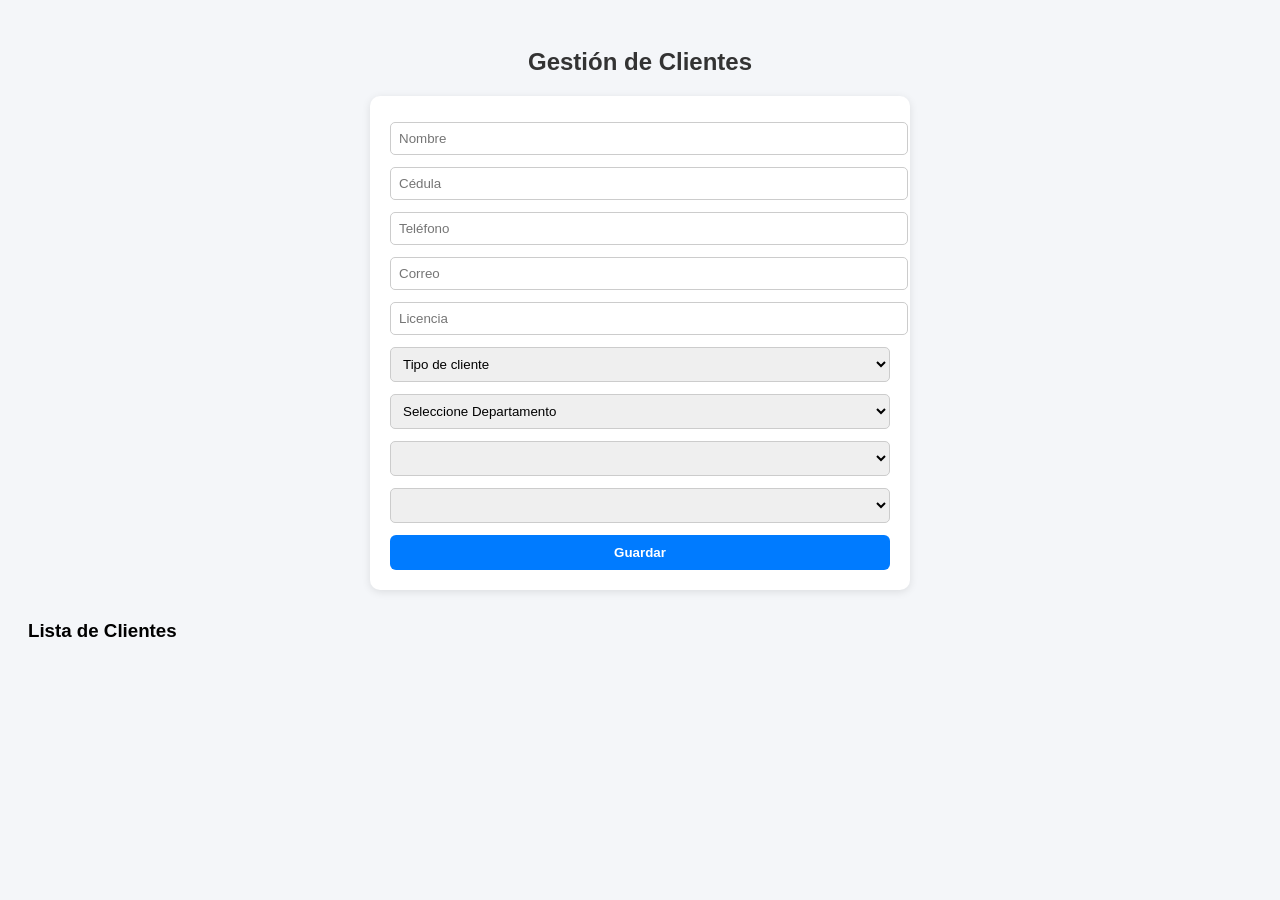
==== index.html @ 6dc6f6e0 "primer commit" ====
<!DOCTYPE html>
<html lang="es">
<head>
  <meta charset="UTF-8">
  <title>Clientes</title>
  <link rel="stylesheet" href="admin.css"> 
</head>
<body>

<h2>Gestión de Clientes</h2>

<form id="formCliente">
  <input type="text" id="nombre" placeholder="Nombre" required>
  <input type="text" id="cedula" placeholder="Cédula" required>
  <input type="text" id="telefono" placeholder="Teléfono">
  <input type="email" id="correo" placeholder="Correo">
  <input type="text" id="licencia" placeholder="Licencia">

  <select id="tipo" required>
    <option value="">Tipo de cliente</option>
    <option value="frecuente">Frecuente</option>
    <option value="nuevo">Nuevo</option>
  </select>

  <select id="departamento" required></select>
  <select id="municipio" required></select>
  <select id="barrio" required></select>

  <button type="submit">Guardar</button>
</form>

<h3>Lista de Clientes</h3>
<ul id="listaClientes"></ul>

<!-- ENV (tus datos) -->
<script src="env.js"></script>

<!-- TU SCRIPT -->
<script src="script.js"></script>

</body>
</html>
---- admin.css ----
body {
    font-family: Arial, sans-serif;
    padding: 20px;
    background: #f4f6f9;
}

h1, h2 {
    text-align: center;
    color: #333;
}

form {
    background: white;
    padding: 20px;
    border-radius: 10px;
    max-width: 500px;
    margin: 0 auto 30px auto;
    box-shadow: 0 2px 8px rgba(0,0,0,0.1);
}

label {
    font-weight: bold;
    margin-top: 10px;
}

input, select {
    display: block;
    width: 100%;
    margin: 6px 0 12px 0;
    padding: 8px;
    border-radius: 5px;
    border: 1px solid #ccc;
}

button {
    width: 100%;
    padding: 10px;
    background: #007bff;
    color: white;
    border: none;
    border-radius: 6px;
    cursor: pointer;
    font-weight: bold;
}

button:hover {
    background: #0056b3;
}

table {
    width: 100%;
    background: white;
    border-collapse: collapse;
    box-shadow: 0 2px 8px rgba(0,0,0,0.1);
}

th {
    background: #007bff;
    color: white;
}

th, td {
    padding: 10px;
    border: 1px solid #ddd;
    text-align: center;
}

td button {
    width: auto;
    padding: 5px 10px;
    margin: 2px;
}

td button:first-child {
    background: #28a745;
}

td button:last-child {
    background: #dc3545;
}
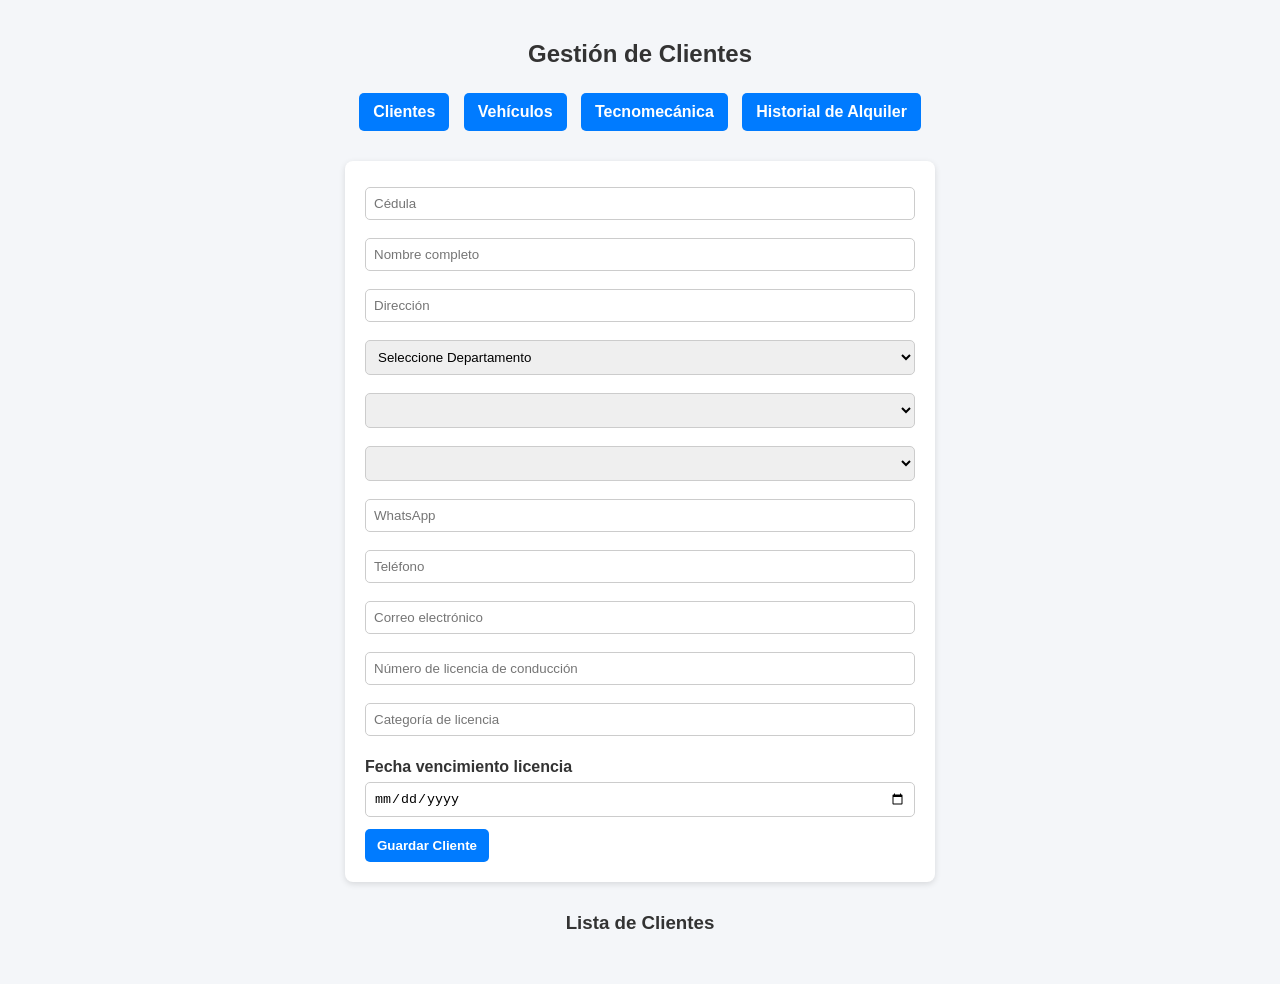
==== commit e7f614eb: "Completar entidades principales del proyecto" ====
--- a/index.html
+++ b/index.html
@@ -9,33 +9,46 @@
 
 <h2>Gestión de Clientes</h2>
 
+<nav class="menu-navegacion">
+  <a href="index.html">Clientes</a>
+  <a href="vehiculos.html">Vehículos</a>
+  <a href="tecnomecanica.html">Tecnomecánica</a>
+  <a href="historial.html">Historial de Alquiler</a>
+</nav>
+
 <form id="formCliente">
-  <input type="text" id="nombre" placeholder="Nombre" required>
   <input type="text" id="cedula" placeholder="Cédula" required>
-  <input type="text" id="telefono" placeholder="Teléfono">
-  <input type="email" id="correo" placeholder="Correo">
-  <input type="text" id="licencia" placeholder="Licencia">
 
-  <select id="tipo" required>
-    <option value="">Tipo de cliente</option>
-    <option value="frecuente">Frecuente</option>
-    <option value="nuevo">Nuevo</option>
-  </select>
+  <input type="text" id="nombre" placeholder="Nombre completo" required>
+
+  <input type="text" id="direccion" placeholder="Dirección" required>
 
   <select id="departamento" required></select>
+
   <select id="municipio" required></select>
+
   <select id="barrio" required></select>
 
-  <button type="submit">Guardar</button>
+  <input type="text" id="whatsapp" placeholder="WhatsApp">
+
+  <input type="text" id="telefono" placeholder="Teléfono">
+
+  <input type="email" id="email" placeholder="Correo electrónico">
+
+  <input type="text" id="numeroLicenciaConduccion" placeholder="Número de licencia de conducción">
+
+  <input type="text" id="categoriaLicencia" placeholder="Categoría de licencia">
+
+  <label for="fechaVencimientoLicencia">Fecha vencimiento licencia</label>
+  <input type="date" id="fechaVencimientoLicencia">
+
+  <button type="submit">Guardar Cliente</button>
 </form>
 
 <h3>Lista de Clientes</h3>
 <ul id="listaClientes"></ul>
 
-<!-- ENV (tus datos) -->
 <script src="env.js"></script>
-
-<!-- TU SCRIPT -->
 <script src="script.js"></script>
 
 </body>
--- a/admin.css
+++ b/admin.css
@@ -1,81 +1,118 @@
 body {
-    font-family: Arial, sans-serif;
-    padding: 20px;
-    background: #f4f6f9;
+  font-family: Arial, sans-serif;
+  background: #f4f6f9;
+  margin: 0;
+  padding: 20px;
+  color: #333;
 }
 
-h1, h2 {
-    text-align: center;
-    color: #333;
+h1, h2, h3 {
+  text-align: center;
+  color: #333;
+}
+
+.menu-navegacion {
+  text-align: center;
+  margin-bottom: 25px;
+}
+
+.menu-navegacion a {
+  display: inline-block;
+  background: #007bff;
+  color: white;
+  text-decoration: none;
+  padding: 10px 14px;
+  margin: 5px;
+  border-radius: 5px;
+  font-weight: bold;
+}
+
+.menu-navegacion a:hover {
+  background: #0056b3;
 }
 
 form {
-    background: white;
-    padding: 20px;
-    border-radius: 10px;
-    max-width: 500px;
-    margin: 0 auto 30px auto;
-    box-shadow: 0 2px 8px rgba(0,0,0,0.1);
+  background: white;
+  padding: 20px;
+  border-radius: 8px;
+  max-width: 550px;
+  margin: 0 auto 30px auto;
+  box-shadow: 0 2px 6px rgba(0,0,0,0.12);
 }
 
 label {
-    font-weight: bold;
-    margin-top: 10px;
+  font-weight: bold;
+  display: block;
+  margin-top: 10px;
 }
 
 input, select {
-    display: block;
-    width: 100%;
-    margin: 6px 0 12px 0;
-    padding: 8px;
-    border-radius: 5px;
-    border: 1px solid #ccc;
+  width: 100%;
+  padding: 8px;
+  margin: 6px 0 12px 0;
+  border: 1px solid #ccc;
+  border-radius: 5px;
+  box-sizing: border-box;
 }
 
 button {
-    width: 100%;
-    padding: 10px;
-    background: #007bff;
-    color: white;
-    border: none;
-    border-radius: 6px;
-    cursor: pointer;
-    font-weight: bold;
+  background: #007bff;
+  color: white;
+  border: none;
+  padding: 9px 12px;
+  border-radius: 5px;
+  cursor: pointer;
+  font-weight: bold;
 }
 
 button:hover {
-    background: #0056b3;
+  background: #0056b3;
 }
 
-table {
-    width: 100%;
-    background: white;
-    border-collapse: collapse;
-    box-shadow: 0 2px 8px rgba(0,0,0,0.1);
+ul {
+  max-width: 900px;
+  margin: 0 auto 30px auto;
+  padding: 0;
 }
 
-th {
-    background: #007bff;
-    color: white;
+li {
+  list-style: none;
+  background: white;
+  margin-bottom: 10px;
+  padding: 12px;
+  border-radius: 6px;
+  border-left: 5px solid #007bff;
+  box-shadow: 0 1px 4px rgba(0,0,0,0.1);
 }
 
-th, td {
-    padding: 10px;
-    border: 1px solid #ddd;
-    text-align: center;
+li button {
+  width: auto;
+  margin-left: 5px;
+  padding: 6px 10px;
+  font-size: 13px;
 }
 
-td button {
-    width: auto;
-    padding: 5px 10px;
-    margin: 2px;
+li button:first-of-type {
+  background: #28a745;
 }
 
-td button:first-child {
-    background: #28a745;
+li button:first-of-type:hover {
+  background: #1e7e34;
 }
 
-td button:last-child {
-    background: #dc3545;
+li button:last-of-type {
+  background: #dc3545;
 }
 
+li button:last-of-type:hover {
+  background: #b52a37;
+}
+
+a {
+  color: #007bff;
+  font-weight: bold;
+}
+
+a:hover {
+  color: #0056b3;
+}
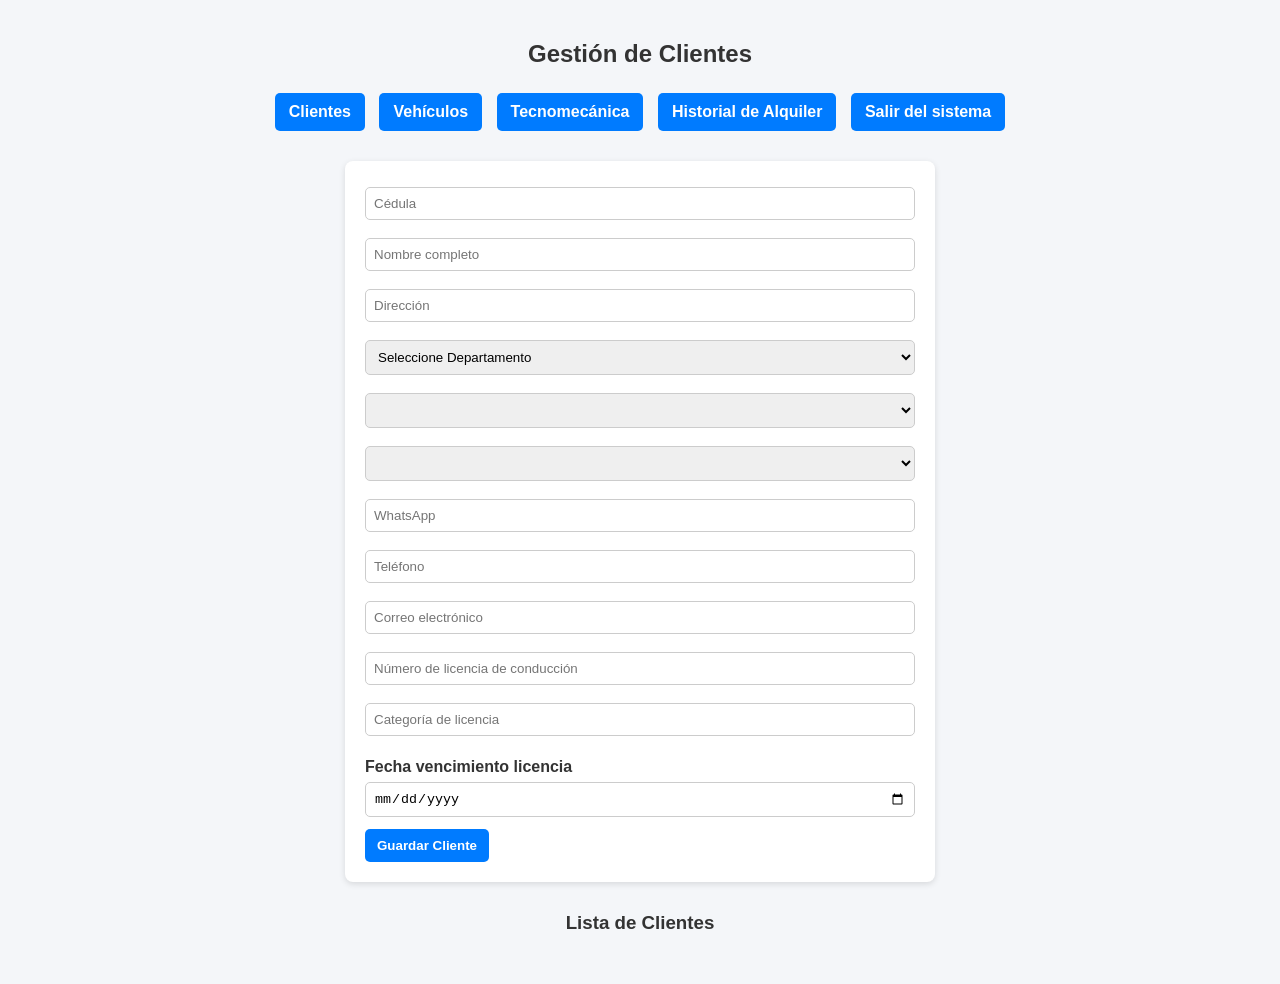
==== commit 23f9d10b: "Add logout button with alert on click" ====
--- a/index.html
+++ b/index.html
@@ -14,6 +14,7 @@
   <a href="vehiculos.html">Vehículos</a>
   <a href="tecnomecanica.html">Tecnomecánica</a>
   <a href="historial.html">Historial de Alquiler</a>
+  <a href="index.html" class="btn-salir" onclick="alert('Has salido del sistema');">Salir del sistema</a>
 </nav>
 
 <form id="formCliente">
@@ -52,4 +53,4 @@
 <script src="script.js"></script>
 
 </body>
-</html>+</html>
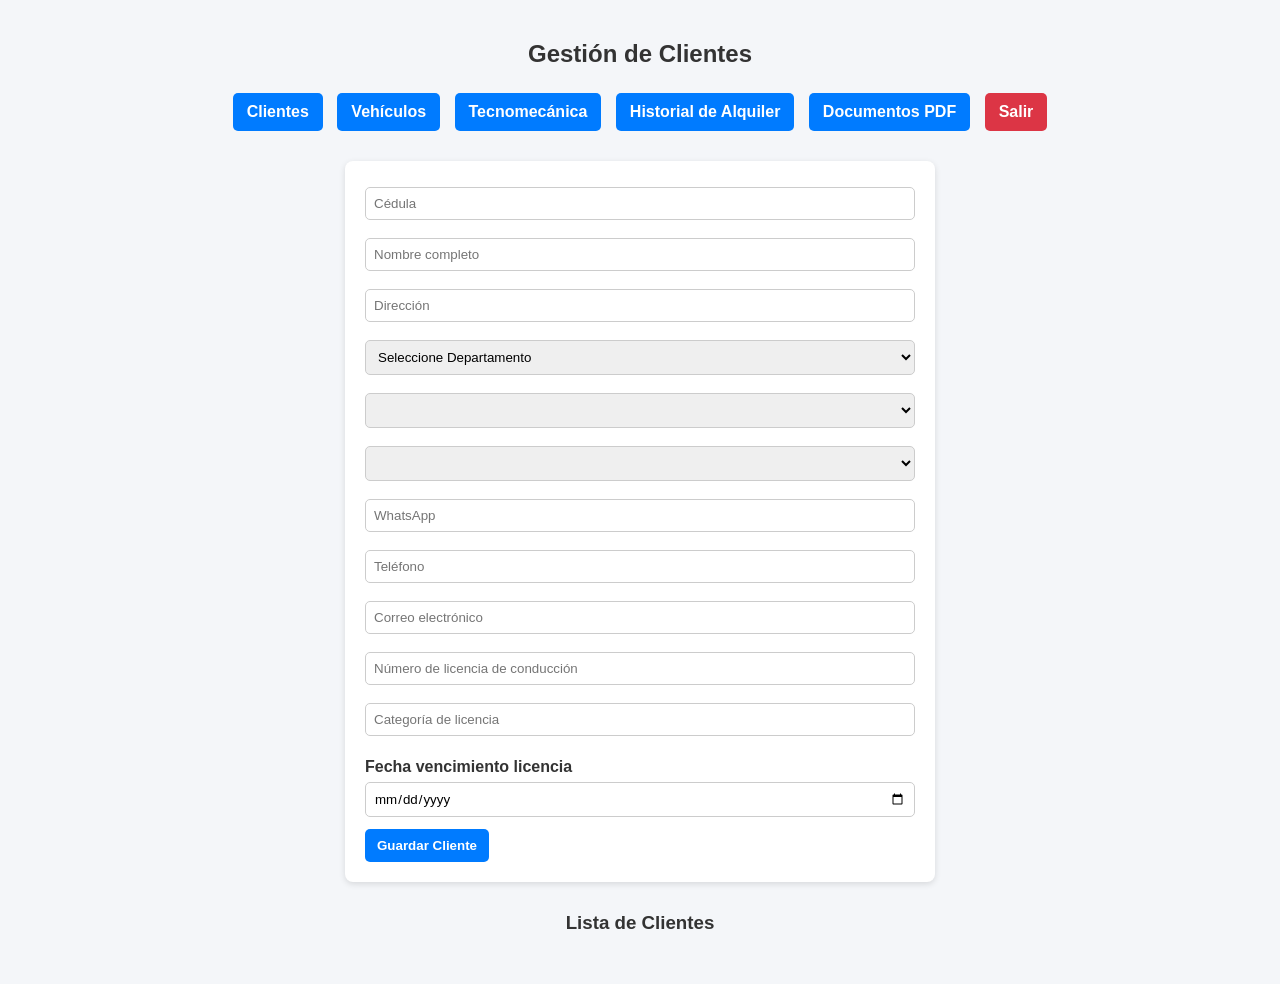
==== commit 0231a90f: "Agregar modulo de documentos PDF" ====
--- a/index.html
+++ b/index.html
@@ -14,7 +14,8 @@
   <a href="vehiculos.html">Vehículos</a>
   <a href="tecnomecanica.html">Tecnomecánica</a>
   <a href="historial.html">Historial de Alquiler</a>
-  <a href="index.html" class="btn-salir" onclick="alert('Has salido del sistema');">Salir del sistema</a>
+  <a href="documentos.html">Documentos PDF</a>
+  <a href="index.html" class="btn-salir" onclick="alert('Has salido del sistema');">Salir</a>
 </nav>
 
 <form id="formCliente">
--- a/admin.css
+++ b/admin.css
@@ -1,3 +1,4 @@
+/* Estilos generales */
 body {
   font-family: Arial, sans-serif;
   background: #f4f6f9;
@@ -6,11 +7,14 @@
   color: #333;
 }
 
+/* Títulos */
 h1, h2, h3 {
   text-align: center;
   color: #333;
+  font-family: Arial, sans-serif;
 }
 
+/* Menú de navegación */
 .menu-navegacion {
   text-align: center;
   margin-bottom: 25px;
@@ -25,12 +29,23 @@
   margin: 5px;
   border-radius: 5px;
   font-weight: bold;
+  font-family: Arial, sans-serif;
 }
 
 .menu-navegacion a:hover {
-  background: #0056b3;
+  background: #007bff;
 }
 
+/* Botón salir */
+.menu-navegacion .btn-salir {
+  background: #dc3545;
+}
+
+.menu-navegacion .btn-salir:hover {
+  background: #b52a37;
+}
+
+/* Formularios */
 form {
   background: white;
   padding: 20px;
@@ -44,6 +59,7 @@
   font-weight: bold;
   display: block;
   margin-top: 10px;
+  font-family: Arial, sans-serif;
 }
 
 input, select {
@@ -53,8 +69,10 @@
   border: 1px solid #ccc;
   border-radius: 5px;
   box-sizing: border-box;
+  font-family: Arial, sans-serif;
 }
 
+/* Botones */
 button {
   background: #007bff;
   color: white;
@@ -63,12 +81,14 @@
   border-radius: 5px;
   cursor: pointer;
   font-weight: bold;
+  font-family: Arial, sans-serif;
 }
 
 button:hover {
   background: #0056b3;
 }
 
+/* Listas */
 ul {
   max-width: 900px;
   margin: 0 auto 30px auto;
@@ -81,10 +101,12 @@
   margin-bottom: 10px;
   padding: 12px;
   border-radius: 6px;
-  border-left: 5px solid #007bff;
+  border-left: 5px solid #0056b3;
   box-shadow: 0 1px 4px rgba(0,0,0,0.1);
+  font-family: Arial, sans-serif;
 }
 
+/* Botones dentro de listas */
 li button {
   width: auto;
   margin-left: 5px;
@@ -108,11 +130,45 @@
   background: #b52a37;
 }
 
+/* Tablas */
+table {
+  width: 90%;
+  margin: 0 auto 30px auto;
+  background: white;
+  border-collapse: collapse;
+  box-shadow: 0 1px 4px rgba(255, 255, 255, 0.1);
+  font-family: Arial, sans-serif;
+}
+
+th {
+  background: #007bff;
+  color: white;
+  padding: 10px;
+}
+
+td {
+  padding: 10px;
+  border: 1px solid #ddd;
+  text-align: center;
+}
+
+/* Enlaces normales */
 a {
-  color: #007bff;
+  color: #0056b3;
+  font-weight: bold;
+  font-family: Arial, sans-serif;
+}
+
+a:hover {
+  color: #003d80;
+}
+
+/* Mensajes */
+#mensaje {
+  text-align: center;
   font-weight: bold;
 }
 
-a:hover {
-  color: #0056b3;
+#rutaDestino {
+  text-align: center;
 }
